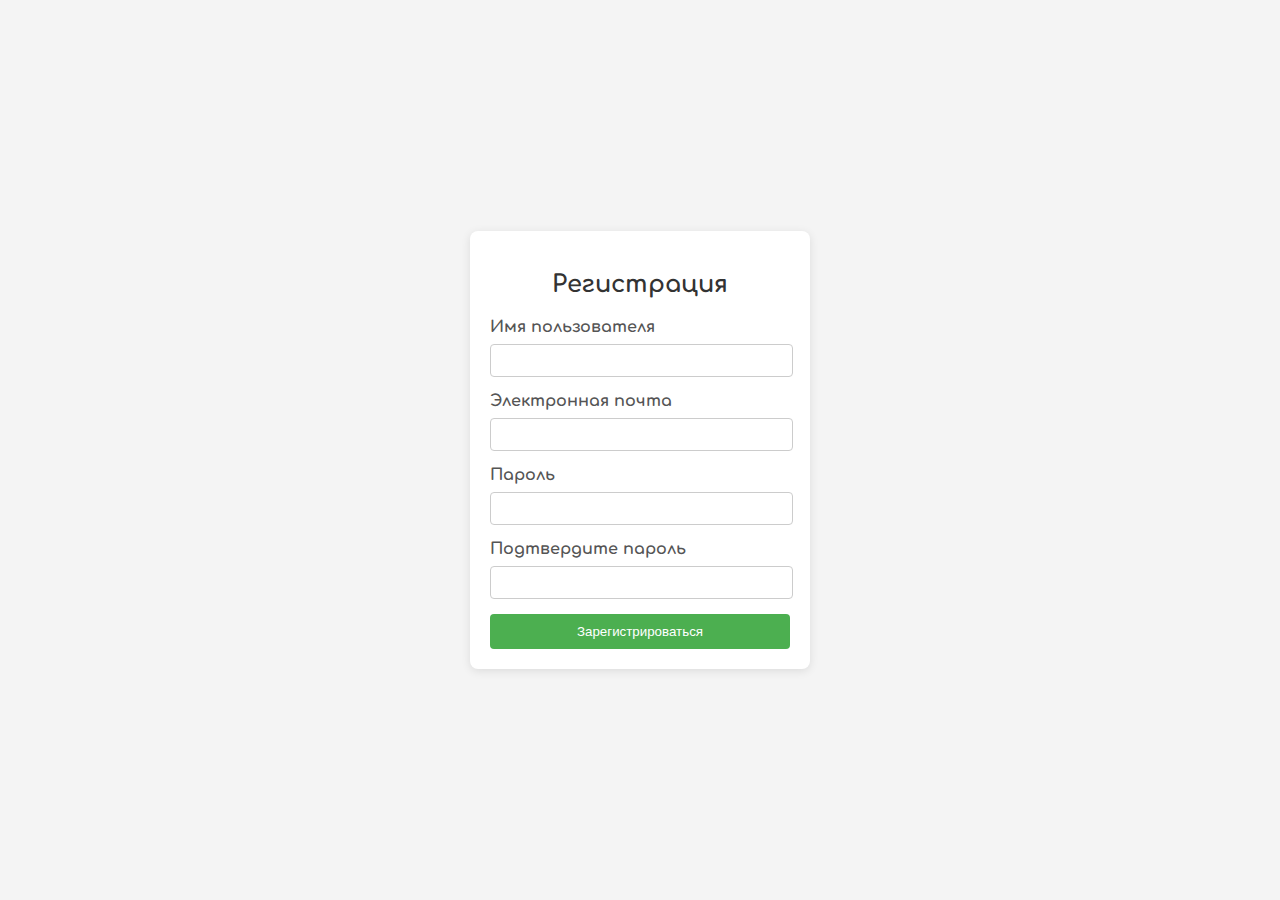
==== registration.html @ 53ef0ce4 "added redistration" ====
<!DOCTYPE html>
<html lang="ru">
<head>
    <meta charset="UTF-8">
    <meta name="viewport" content="width=device-width, initial-scale=1.0">
    <title>Регистрация</title>
    <link rel="stylesheet" href="https://fonts.googleapis.com/css2?family=Comfortaa:wght@300&display=swap">
    <link rel="stylesheet" href="style/registration.css">
</head>
<body>
    <div class="registration-container">
        <h2>Регистрация</h2>
        <form action="/submit_registration" method="post">
            <label for="username">Имя пользователя</label>
            <input type="text" id="username" name="username" required>

            <label for="email">Электронная почта</label>
            <input type="email" id="email" name="email" required>

            <label for="password">Пароль</label>
            <input type="password" id="password" name="password" required>

            <label for="confirm-password">Подтвердите пароль</label>
            <input type="password" id="confirm-password" name="confirm-password" required>

            <button type="submit">Зарегистрироваться</button>
        </form>
    </div>
</body>
</html>
---- style/registration.css ----
/* styles.css */
body {
    font-family: 'Comfortaa', sans-serif;
    background-color: #f4f4f4;
    display: flex;
    justify-content: center;
    align-items: center;
    height: 100vh;
    margin: 0;
}

.registration-container {
    background-color: white;
    padding: 20px;
    border-radius: 8px;
    box-shadow: 0 2px 10px rgba(0, 0, 0, 0.1);
    width: 300px;
}

h2 {
    text-align: center;
    margin-bottom: 20px;
    color: #333;
}

form label {
    display: block;
    margin-bottom: 8px;
    font-weight: bold;
    color: #555;
}

form input {
    width: 95%;
    padding: 8px;
    margin-bottom: 15px;
    border: 1px solid #ccc;
    border-radius: 4px;
}

button {
    width: 100%;
    padding: 10px;
    background-color: #4CAF50;
    color: white;
    border: none;
    border-radius: 4px;
    cursor: pointer;
}

button:hover {
    background-color: #45a049;
}
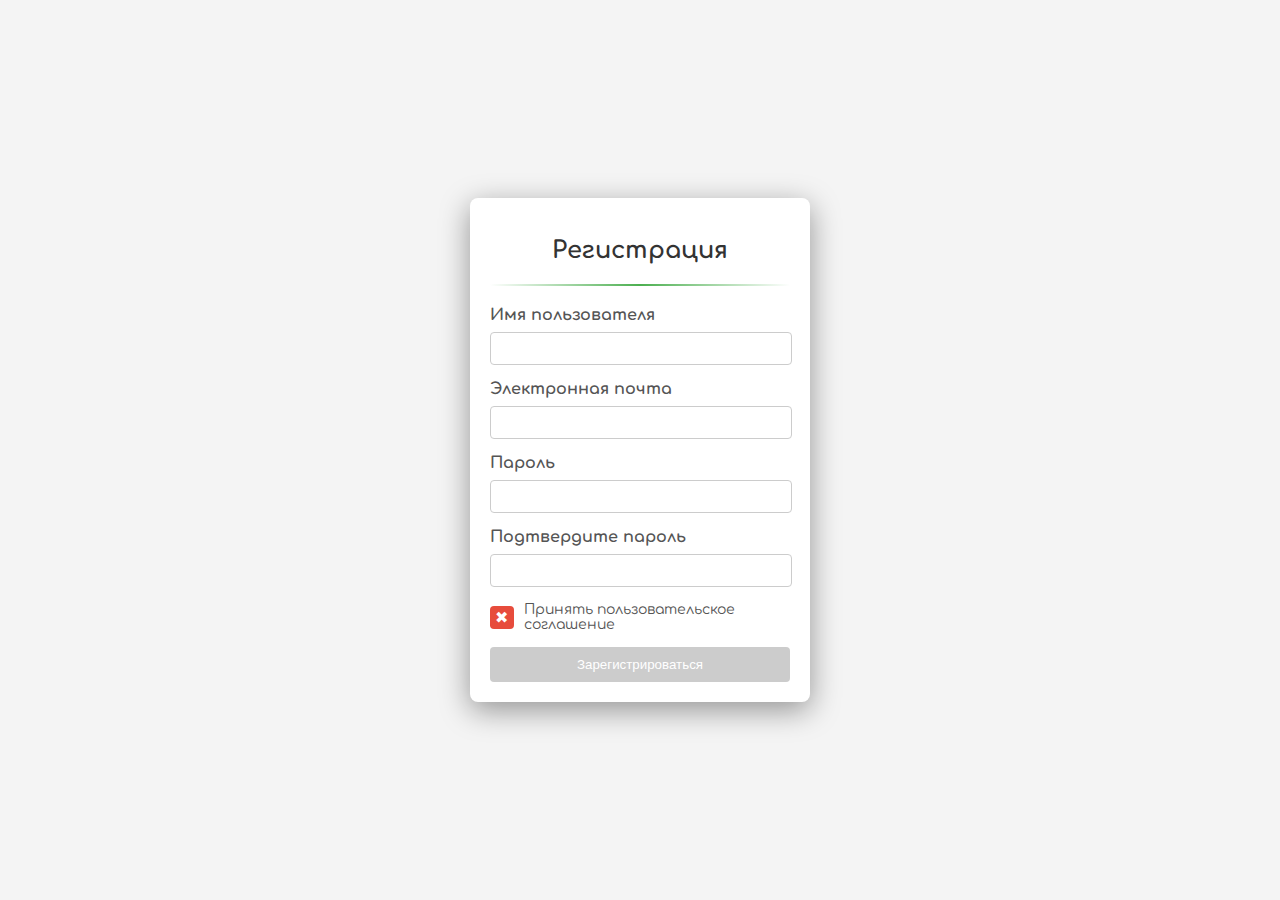
==== commit 95639a85: "aded Message List" ====
--- a/registration.html
+++ b/registration.html
@@ -10,6 +10,7 @@
 <body>
     <div class="registration-container">
         <h2>Регистрация</h2>
+        <hr class="divider"> <!-- Прерывистая линия -->
         <form action="/submit_registration" method="post">
             <label for="username">Имя пользователя</label>
             <input type="text" id="username" name="username" required>
@@ -23,8 +24,32 @@
             <label for="confirm-password">Подтвердите пароль</label>
             <input type="password" id="confirm-password" name="confirm-password" required>
 
-            <button type="submit">Зарегистрироваться</button>
+            <!-- Блок с кнопкой и текстом соглашения -->
+            <div class="agreement-container">
+                <button type="button" class="agreement-button" onclick="toggleAgreement()">✖</button>
+                <span>Принять пользовательское соглашение</span>
+            </div>
+
+            <!-- Кнопка регистрации -->
+            <button type="submit" id="submit-button" disabled>Зарегистрироваться</button>
         </form>
     </div>
+
+    <script>
+        function toggleAgreement() {
+            const button = document.querySelector('.agreement-button');
+            const submitButton = document.getElementById('submit-button');
+            
+            // Переключаем состояние кнопки
+            const isAgreed = button.textContent === '✔';
+            button.textContent = isAgreed ? '✖' : '✔';
+            button.style.backgroundColor = isAgreed ? '#e74c3c' : '#4CAF50';
+            
+            // Активируем или деактивируем кнопку "Зарегистрироваться"
+            submitButton.disabled = isAgreed;
+            submitButton.style.backgroundColor = isAgreed ? '#ccc' : '#4CAF50';
+            submitButton.style.cursor = isAgreed ? 'not-allowed' : 'pointer';
+        }
+    </script>
 </body>
-</html>
+</html>--- a/style/registration.css
+++ b/style/registration.css
@@ -13,7 +13,7 @@
     background-color: white;
     padding: 20px;
     border-radius: 8px;
-    box-shadow: 0 2px 10px rgba(0, 0, 0, 0.1);
+    box-shadow: 0 8px 30px rgba(0, 0, 0, 0.4);
     width: 300px;
 }
 
@@ -21,6 +21,13 @@
     text-align: center;
     margin-bottom: 20px;
     color: #333;
+}
+
+.divider {
+    border: 0;
+    height: 2px;
+    background: linear-gradient(to right, rgba(0, 0, 0, 0), #4CAF50, rgba(0, 0, 0, 0)); /* Прерывистая линия */
+    margin: 10px 0 20px 0;
 }
 
 form label {
@@ -31,7 +38,7 @@
 }
 
 form input {
-    width: 95%;
+    width: 94.8%;
     padding: 8px;
     margin-bottom: 15px;
     border: 1px solid #ccc;
@@ -48,6 +55,42 @@
     cursor: pointer;
 }
 
-button:hover {
+button:disabled {
+    background-color: #ccc;
+    cursor: not-allowed;
+}
+
+button:hover:enabled {
     background-color: #45a049;
 }
+
+/* Стили для кнопки "Принять пользовательское соглашение" */
+.agreement-container {
+    display: flex;
+    align-items: center;
+    margin-bottom: 15px; /* Размещаем выше кнопки "Зарегистрироваться" */
+}
+
+.agreement-button {
+    width: 27px;
+    height: 23px;
+    padding: 0;
+    margin-right: 10px;
+    background-color: #e74c3c;
+    color: white;
+    border: none;
+    border-radius: 4px;
+    cursor: pointer;
+    font-size: 16px;
+    text-align: center;
+    line-height: 24px;
+}
+
+.agreement-button:hover {
+    background-color: #c0392b;
+}
+
+.agreement-container span {
+    font-size: 14px;
+    color: #555;
+}
